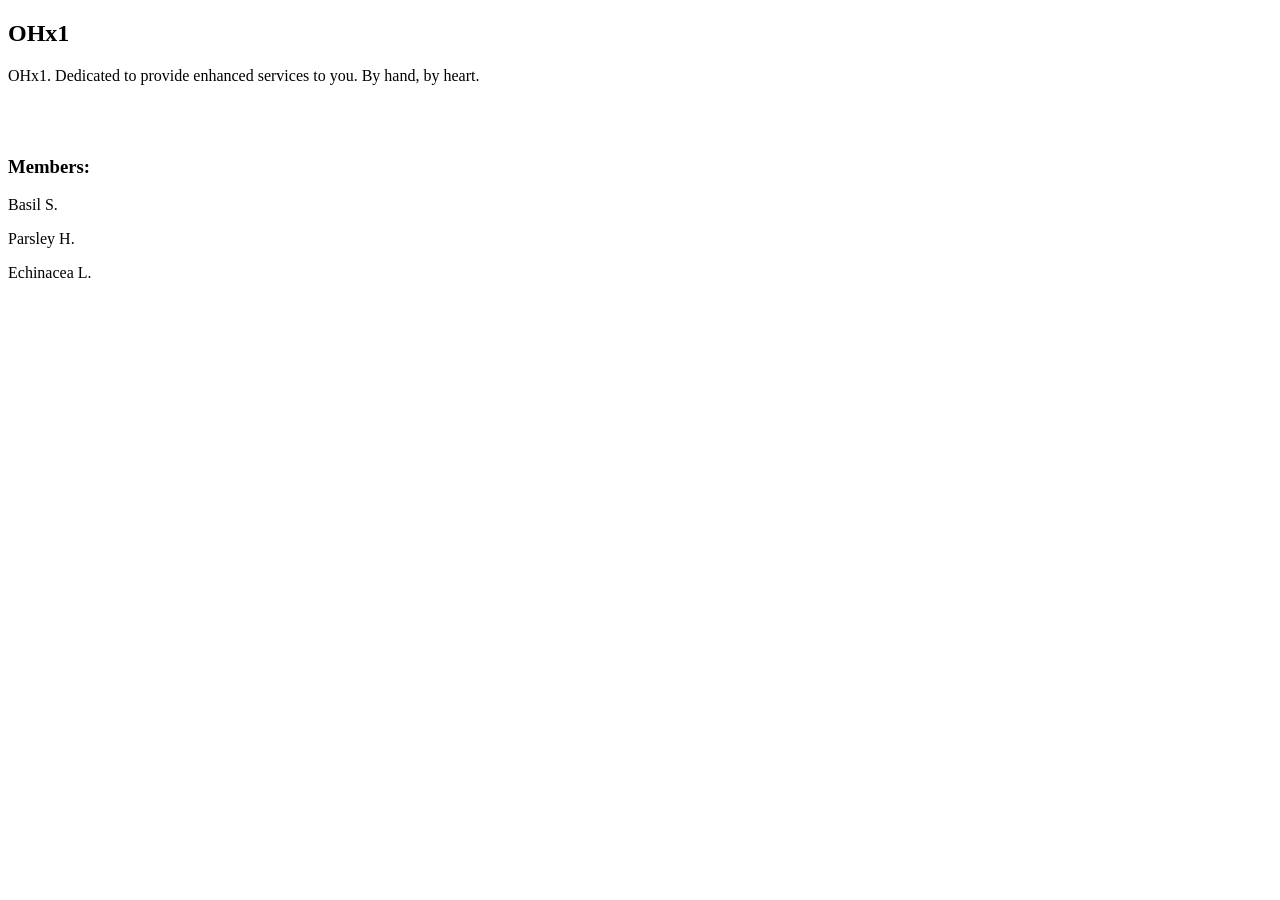
==== index.html @ f875bfad "test" ====
<!DOCTYPE HTML>
<html>
    <head>
        <meta charset="UTF-8">
        <title>OHx1</title>
    </head>
    <body>
        <h2>OHx1</h2>
        <p>OHx1. Dedicated to provide enhanced services to you. By hand, by heart.</p>
        <br></br>
        <h3>Members:</h3>
        <p>Basil S.</p>
        <p>Parsley H.</p>
        <p>Echinacea L.</p>
    </body>
</html>
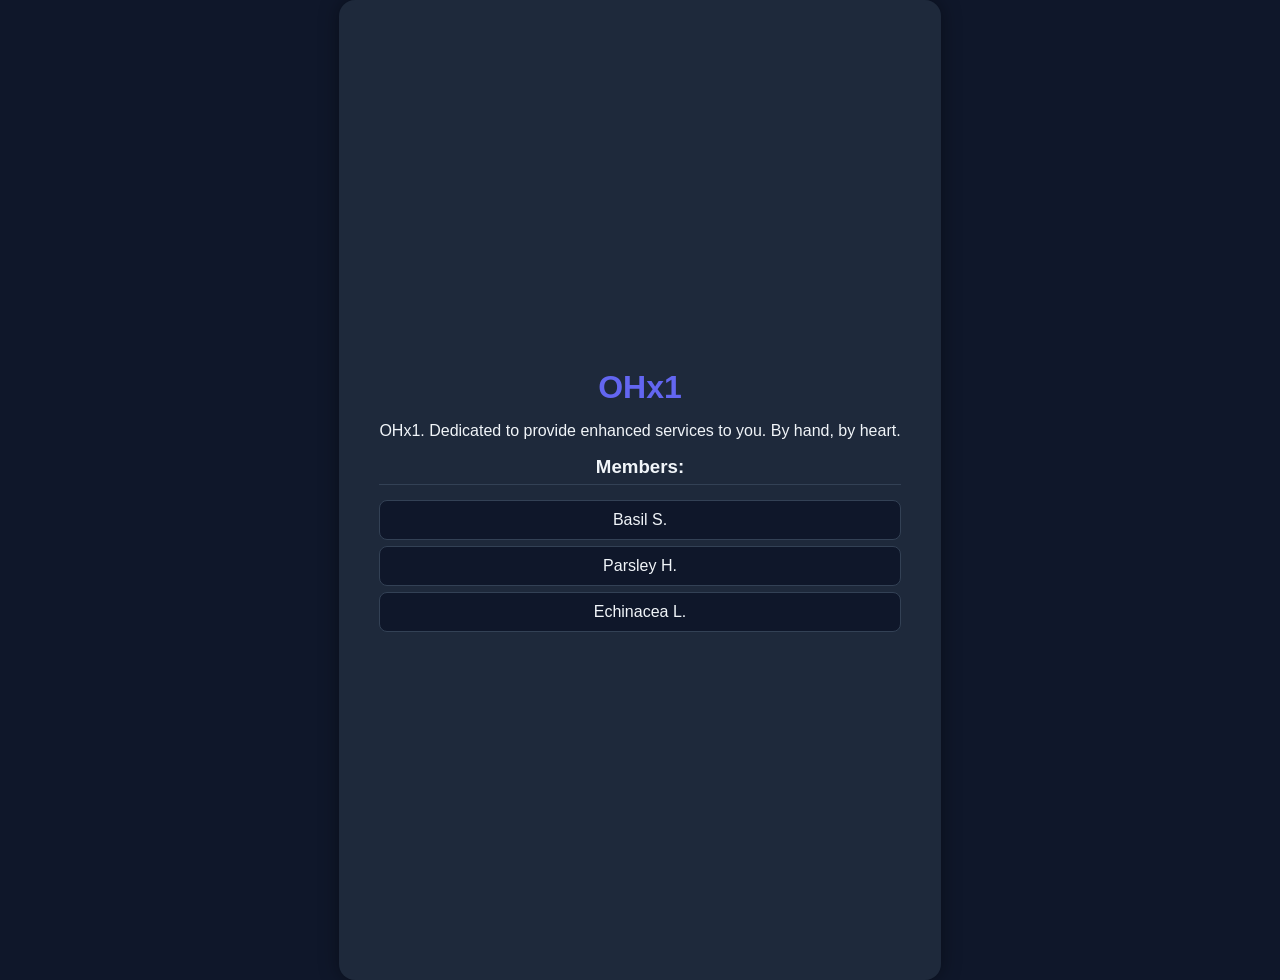
==== commit e54839cd: "ver.1" ====
--- a/index.html
+++ b/index.html
@@ -2,12 +2,14 @@
 <html>
     <head>
         <meta charset="UTF-8">
+        <link rel="stylesheet" href="styles.css">
         <title>OHx1</title>
     </head>
     <body>
+        <div class="panel">
         <h2>OHx1</h2>
         <p>OHx1. Dedicated to provide enhanced services to you. By hand, by heart.</p>
-        <br></br>
+        
         <h3>Members:</h3>
         <p>Basil S.</p>
         <p>Parsley H.</p>
--- a/styles.css
+++ b/styles.css
@@ -0,0 +1,86 @@
+:root {
+  --bg-color: #0f172a;
+  --panel-color: #1e293b;
+  --accent-color: #6366f1;
+  --text-color: #f1f5f9;
+  --muted-text: #94a3b8;
+  --border-color: #334155;
+}
+
+html, body {
+  margin: 0;
+  padding: 0;
+  min-height: 100vh;
+  font-family: Arial, Helvetica, sans-serif;
+  background-color: var(--bg-color);
+  color: var(--text-color);
+
+  display: flex;
+  justify-content: center;
+  align-items: center;
+}
+
+/* Main content panel */
+body {
+  background-color: var(--panel-color);
+  padding: 40px;
+  border-radius: 16px;
+  box-shadow: 0 0 20px rgba(0,0,0,0.4);
+  max-width: 700px;
+  text-align: center;
+}
+
+/* Title */
+h2 {
+  font-size: 32px;
+  margin-bottom: 10px;
+  color: var(--accent-color);
+}
+
+/* Description text */
+body > p:first-of-type {
+  color: var(--muted-text);
+  margin-bottom: 25px;
+  line-height: 1.4;
+}
+
+/* Members title */
+h3 {
+  margin-top: 10px;
+  margin-bottom: 15px;
+  border-bottom: 1px solid var(--border-color);
+  padding-bottom: 6px;
+}
+
+/* Member list */
+h3 + p,
+h3 + p + p,
+h3 + p + p + p {
+  background-color: var(--bg-color);
+  border: 1px solid var(--border-color);
+  padding: 10px;
+  border-radius: 8px;
+  margin: 6px 0;
+}
+
+/* Links if you add any later */
+a {
+  color: var(--accent-color);
+  text-decoration: none;
+}
+
+a:hover {
+  text-decoration: underline;
+}
+
+/* Mobile */
+@media (max-width: 600px) {
+  body {
+    margin: 20px;
+    padding: 25px;
+  }
+
+  h2 {
+    font-size: 26px;
+  }
+}
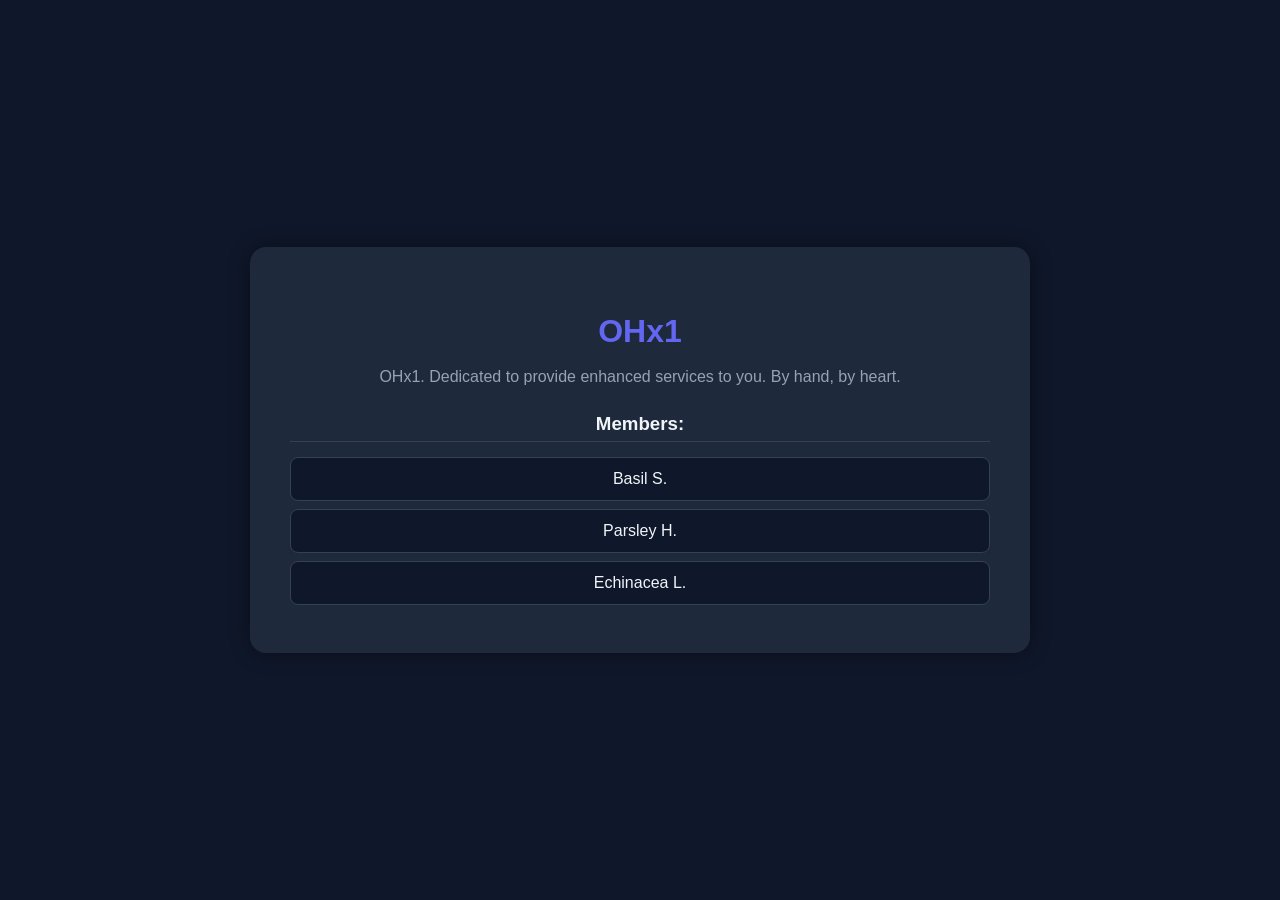
==== commit 5250630d: "add pages" ====
--- a/index.html
+++ b/index.html
@@ -7,12 +7,16 @@
     </head>
     <body>
         <div class="panel">
-        <h2>OHx1</h2>
-        <p>OHx1. Dedicated to provide enhanced services to you. By hand, by heart.</p>
-        
-        <h3>Members:</h3>
-        <p>Basil S.</p>
-        <p>Parsley H.</p>
-        <p>Echinacea L.</p>
-    </body>
+
+            <h2>OHx1</h2>
+            <p>OHx1. Dedicated to provide enhanced services to you. By hand, by heart.</p>
+
+            <h3>Members:</h3>
+
+            <a class="member-btn" href="basil.html">Basil S.</a>
+            <a class="member-btn" href="parsley.html">Parsley H.</a>
+            <a class="member-btn" href="echinacea.html">Echinacea L.</a>
+
+        </div>
+</body>
 </html>
--- a/styles.css
+++ b/styles.css
@@ -14,19 +14,23 @@
   font-family: Arial, Helvetica, sans-serif;
   background-color: var(--bg-color);
   color: var(--text-color);
+}
 
+/* Page layout */
+body {
   display: flex;
   justify-content: center;
   align-items: center;
 }
 
 /* Main content panel */
-body {
+.panel {
   background-color: var(--panel-color);
   padding: 40px;
   border-radius: 16px;
   box-shadow: 0 0 20px rgba(0,0,0,0.4);
   max-width: 700px;
+  width: 90%;
   text-align: center;
 }
 
@@ -37,33 +41,40 @@
   color: var(--accent-color);
 }
 
-/* Description text */
-body > p:first-of-type {
+/* Subtitle / description */
+.panel p:first-of-type {
   color: var(--muted-text);
   margin-bottom: 25px;
   line-height: 1.4;
 }
 
-/* Members title */
+/* Section titles */
 h3 {
-  margin-top: 10px;
+  margin-top: 20px;
   margin-bottom: 15px;
   border-bottom: 1px solid var(--border-color);
   padding-bottom: 6px;
 }
 
-/* Member list */
-h3 + p,
-h3 + p + p,
-h3 + p + p + p {
+/* Member buttons */
+.member-btn {
+  display: block;
   background-color: var(--bg-color);
   border: 1px solid var(--border-color);
-  padding: 10px;
+  padding: 12px;
+  margin: 8px 0;
   border-radius: 8px;
-  margin: 6px 0;
+  text-decoration: none;
+  color: var(--text-color);
+  transition: 0.2s;
 }
 
-/* Links if you add any later */
+.member-btn:hover {
+  background-color: var(--accent-color);
+  transform: translateY(-2px);
+}
+
+/* Back links or normal links */
 a {
   color: var(--accent-color);
   text-decoration: none;
@@ -73,14 +84,15 @@
   text-decoration: underline;
 }
 
-/* Mobile */
+/* Mobile support */
 @media (max-width: 600px) {
-  body {
-    margin: 20px;
+
+  .panel {
     padding: 25px;
   }
 
   h2 {
     font-size: 26px;
   }
+
 }
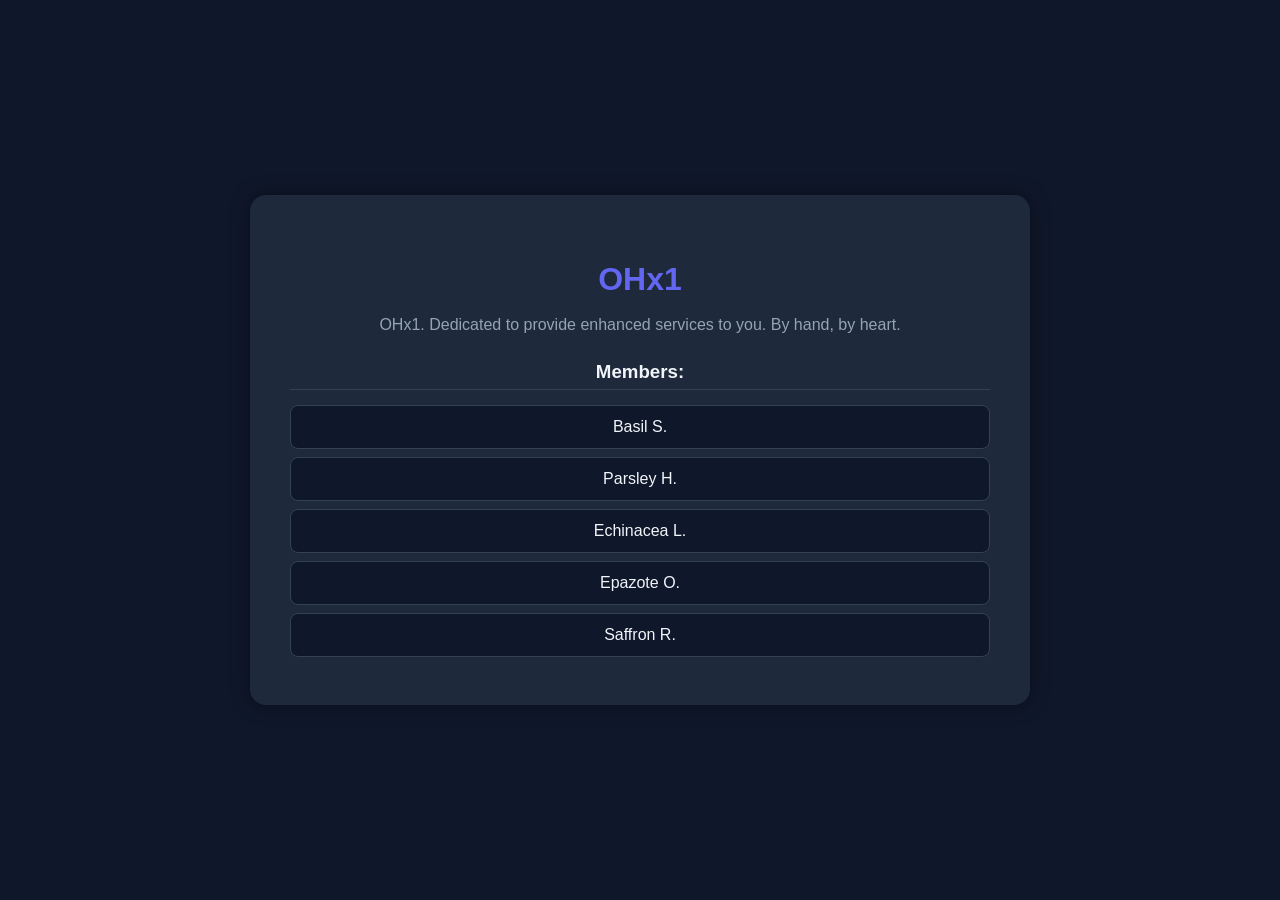
==== commit 7b78e586: "new members" ====
--- a/index.html
+++ b/index.html
@@ -16,6 +16,8 @@
             <a class="member-btn" href="basil.html">Basil S.</a>
             <a class="member-btn" href="parsley.html">Parsley H.</a>
             <a class="member-btn" href="echinacea.html">Echinacea L.</a>
+            <a class="member-btn" href="epazote.html">Epazote O.</a>
+            <a class="member-btn" href="saffron.html">Saffron R.</a>
 
         </div>
 </body>
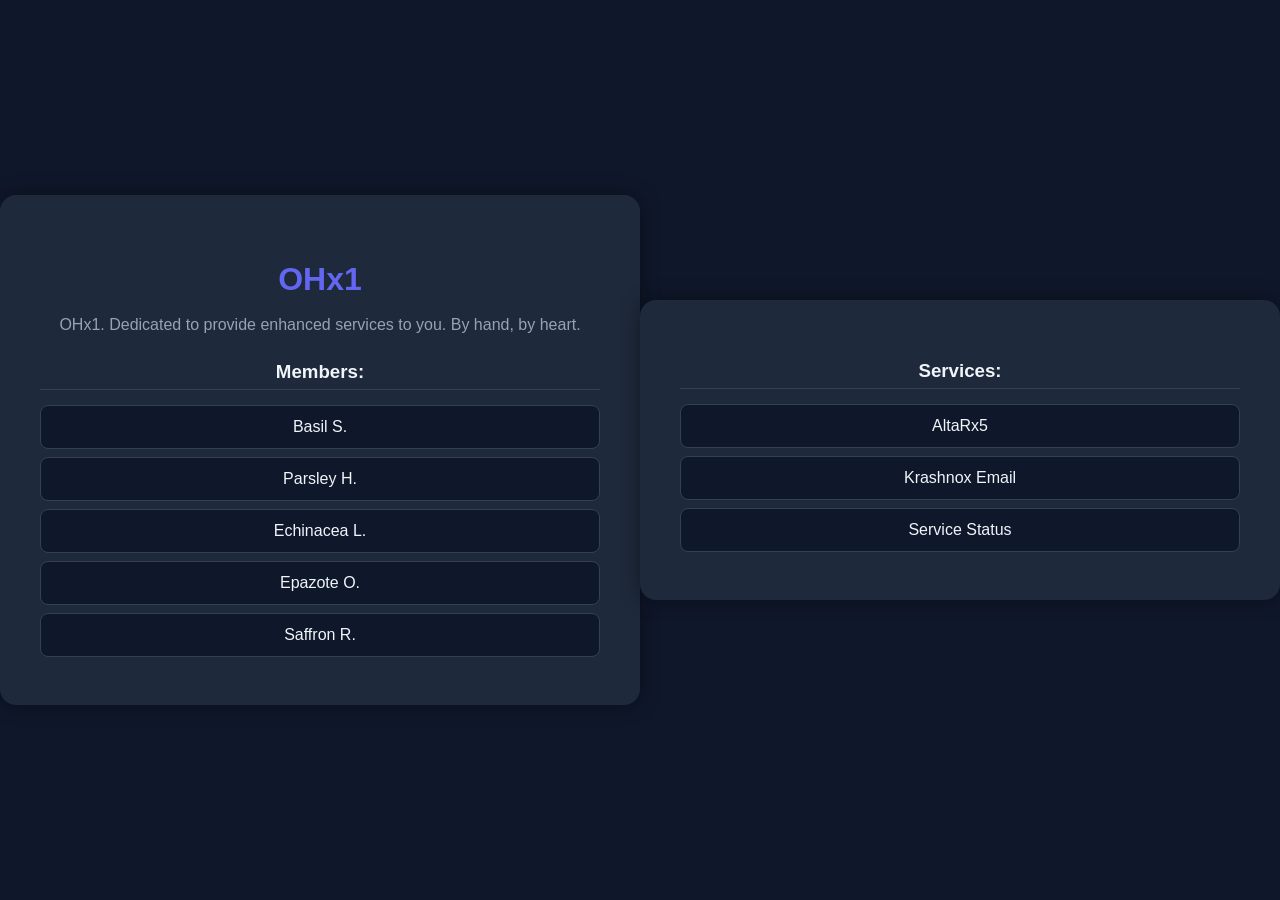
==== commit e33d0fab: "service buttons" ====
--- a/index.html
+++ b/index.html
@@ -6,6 +6,7 @@
         <title>OHx1</title>
     </head>
     <body>
+        
         <div class="panel">
 
             <h2>OHx1</h2>
@@ -20,5 +21,13 @@
             <a class="member-btn" href="saffron.html">Saffron R.</a>
 
         </div>
+        <div class="panel">
+            <h3>Services:</h3>
+
+            <a class="service-btn" href="altarx5.onrender.com">AltaRx5</a>
+            <a class="service-btn" href="krashnox.onrender.com">Krashnox Email</a>
+            <a class="service-btn" href="parsley.instatus.com">Service Status</a>
+        </div>
+
 </body>
 </html>
--- a/styles.css
+++ b/styles.css
@@ -95,4 +95,21 @@
     font-size: 26px;
   }
 
+}
+/* Service buttons */
+.service-btn {
+  display: block;
+  background-color: var(--bg-color);
+  border: 1px solid var(--border-color);
+  padding: 12px;
+  margin: 8px 0;
+  border-radius: 8px;
+  text-decoration: none;
+  color: var(--text-color);
+  transition: 0.2s;
+}
+
+.service-btn:hover {
+  background-color: var(--accent-color);
+  transform: translateY(-2px);
 }
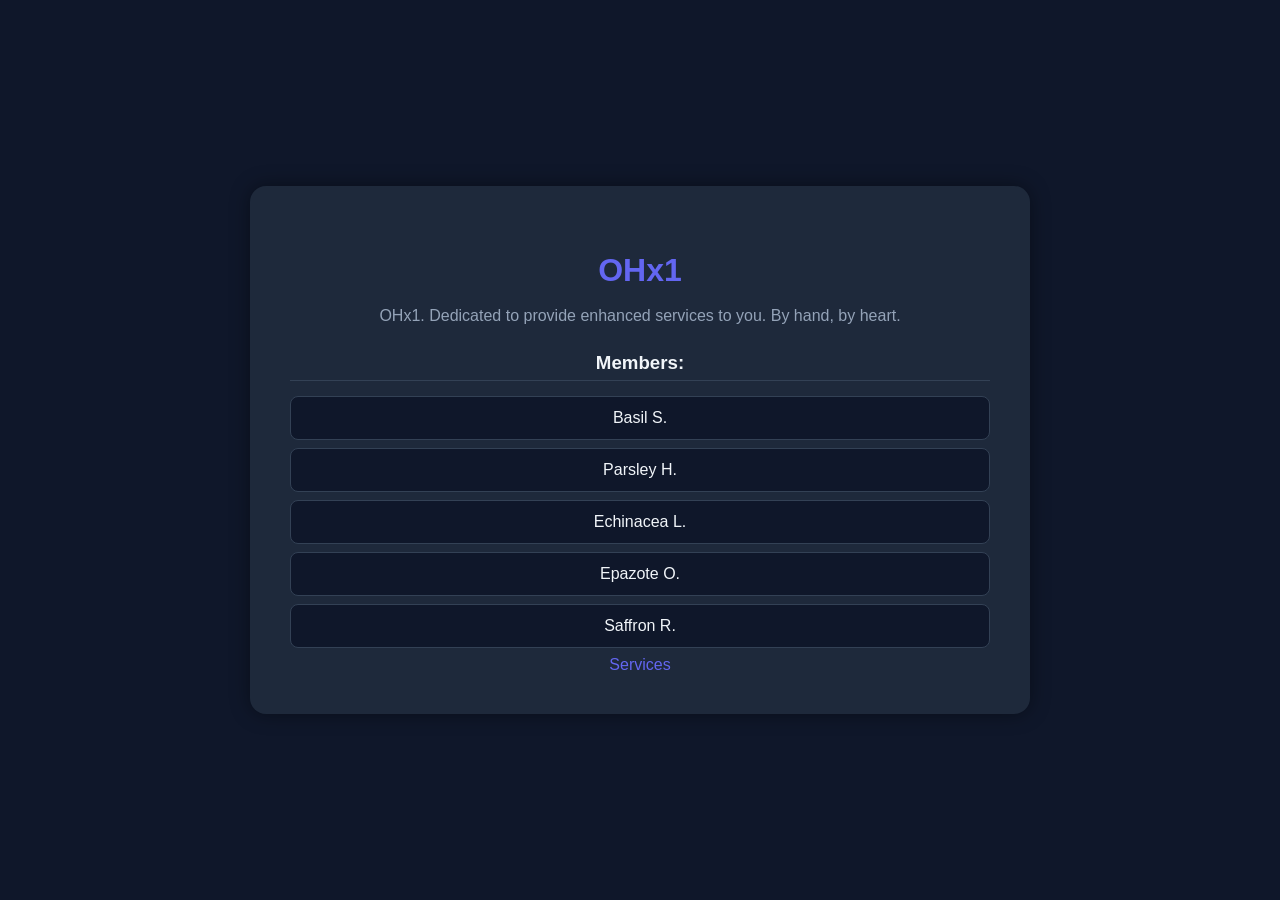
==== commit e0bfc541: "page addition" ====
--- a/index.html
+++ b/index.html
@@ -19,15 +19,10 @@
             <a class="member-btn" href="echinacea.html">Echinacea L.</a>
             <a class="member-btn" href="epazote.html">Epazote O.</a>
             <a class="member-btn" href="saffron.html">Saffron R.</a>
+            <a href="services.html">Services</a>
 
         </div>
-        <div class="panel">
-            <h3>Services:</h3>
-
-            <a class="service-btn" href="altarx5.onrender.com">AltaRx5</a>
-            <a class="service-btn" href="krashnox.onrender.com">Krashnox Email</a>
-            <a class="service-btn" href="parsley.instatus.com">Service Status</a>
-        </div>
+        
 
 </body>
 </html>
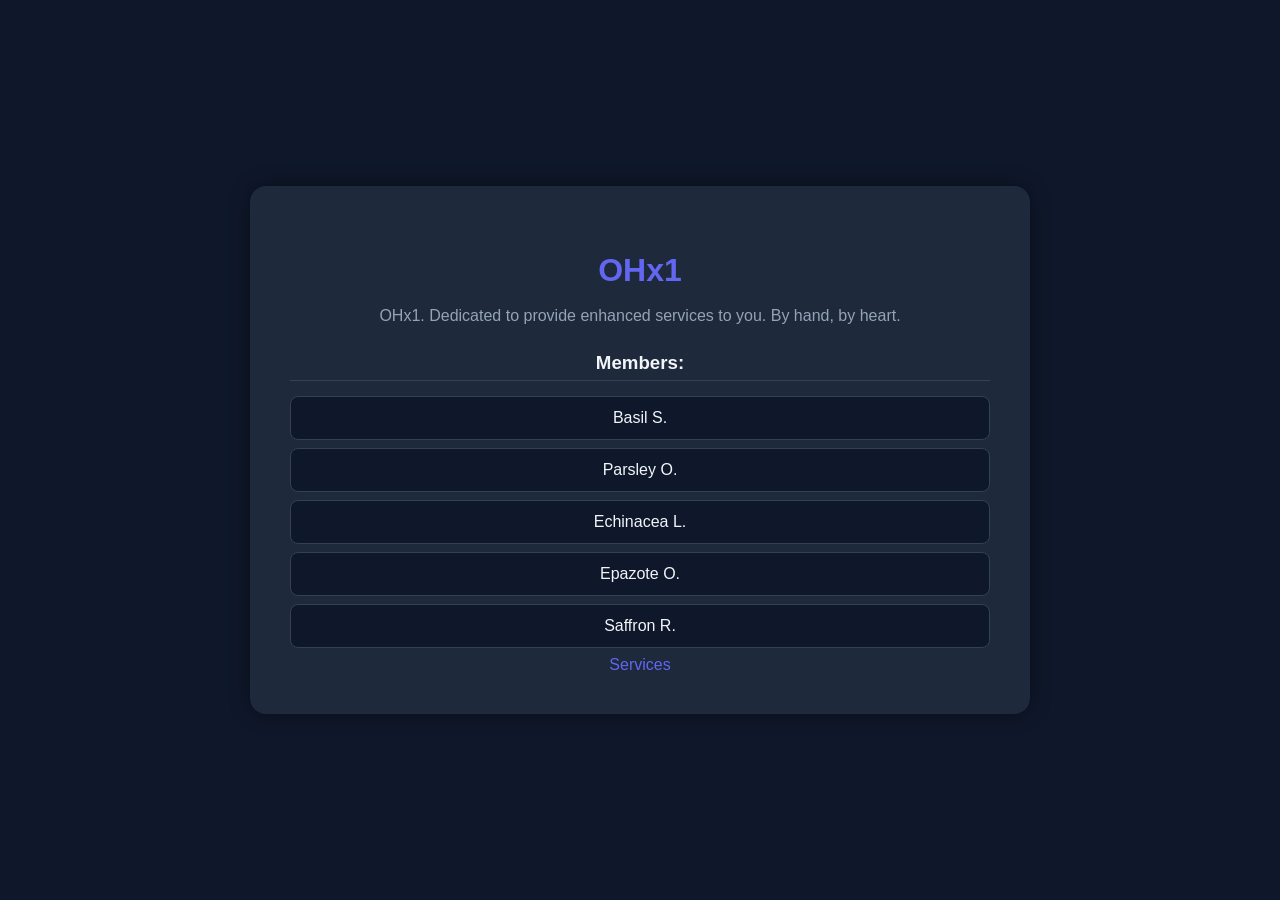
==== commit 989fe2c2: "Minor Name Changes" ====
--- a/index.html
+++ b/index.html
@@ -15,7 +15,7 @@
             <h3>Members:</h3>
 
             <a class="member-btn" href="basil.html">Basil S.</a>
-            <a class="member-btn" href="parsley.html">Parsley H.</a>
+            <a class="member-btn" href="parsley.html">Parsley O.</a>
             <a class="member-btn" href="echinacea.html">Echinacea L.</a>
             <a class="member-btn" href="epazote.html">Epazote O.</a>
             <a class="member-btn" href="saffron.html">Saffron R.</a>
